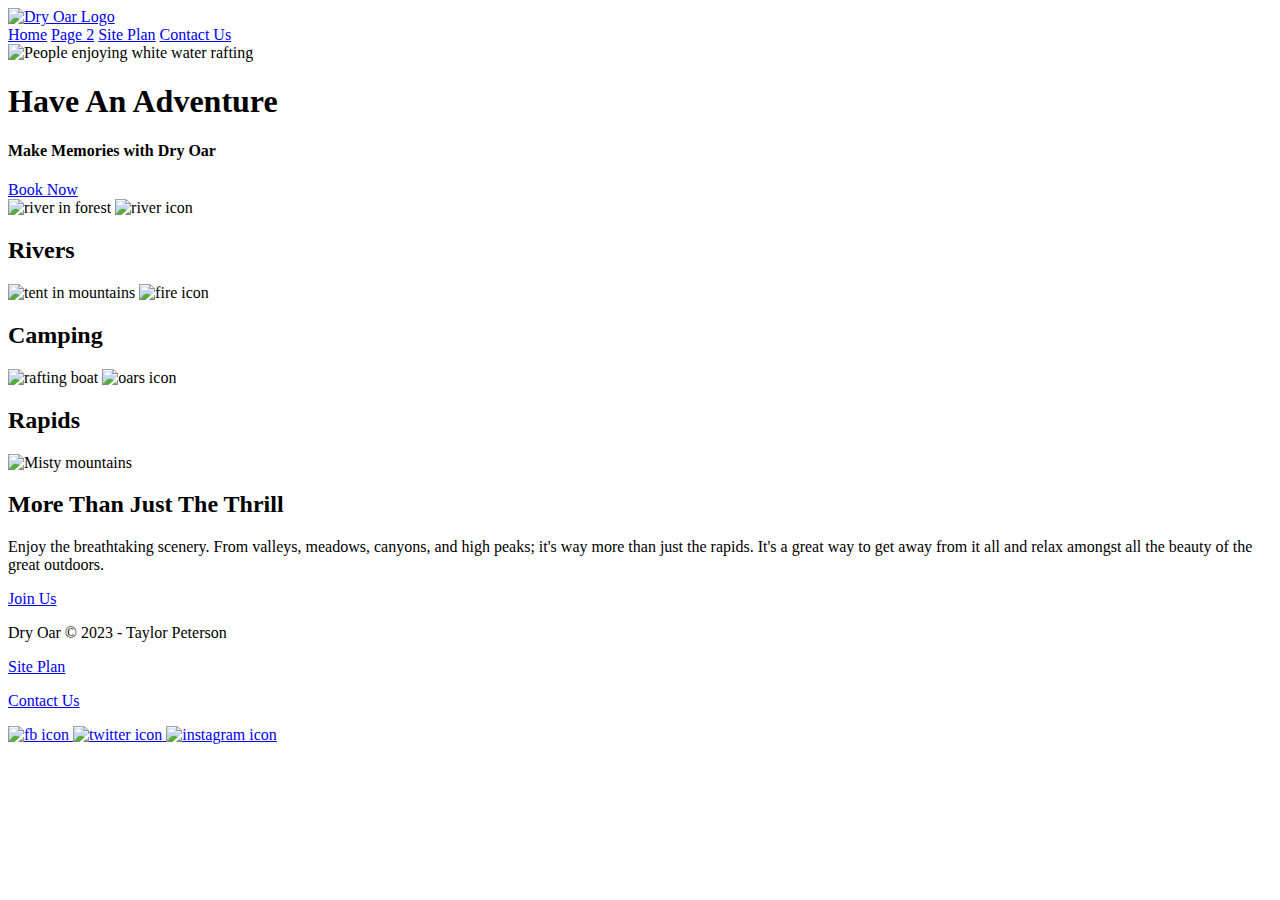
==== wwr/index.html @ a08f7346 "Add files via upload" ====
<!DOCTYPE html>
<html lang="en">
<head>
    <meta charset="UTF-8">
    <meta http-equiv="X-UA-Compatible" content="IE=edge">
    <meta name="viewport" content="width=device-width, initial-scale=1.0">
    <title>WDD130 Home Page</title>
</head>
<body>
    <header>
        <a id="logo_link" href="index.html">
            <img class="logo" src="https://byui-wdd.github.io/wdd130/rafting_images/dryoarlogo.png" alt="Dry Oar Logo">
        </a>
        <nav>
            <a href="index.html">Home</a>
            <a href="#">Page 2</a>
            <a href="site-plan-rafting.html">Site Plan</a>
            <a href="contactus.html">Contact Us</a>
        </nav>
</header>

        <div id="hero">
            <div id="hero-box">
                <img id="hero-img" src="images/Water-Rafting-in-Colorado.jpg" alt="People enjoying white water rafting" height="300px" width="600px">
            </div>
            <section id="hero-msg">
                <h1 class="home-title">Have An Adventure</h1>
                <h4>Make Memories with Dry Oar </h4>
                <div class='button-box'>
                    <a class='book' href="contactus.html">Book Now</a>
                </div>
            </section>
        </div>
        
        <main class="home-grid">
            <section class="rivers-card">
                <img class="card-img" src="images/river.jpg" alt="river in forest" height="200px" width="250px">
                <img class="icon" src="images/rivers-icon.png" alt="river icon"  height="100px" width="100px">
                <h2>Rivers</h2>
            </section>
            <section class="camping-card">
                <img class="card-img" src="images/camping.jpg" alt="tent in mountains"  height="200px" width="250px">
                <img class="icon" src="images/fire_icon.png" alt="fire icon" height="150px" width="100px">
                <h2>Camping</h2>
            </section>
            <section class="rapids-card">
                <img class="card-img" src="images/raft.jpg" alt="rafting boat" height="200px" width="250px">
                <img class="icon" src="images/oars.png" alt="oars icon" height="100px" width="100px">
                <h2>Rapids</h2>
            </section>
        
        </section>
        <img class="mountains" src="images/mountains.jpeg" alt="Misty mountains"  height="200px" width="250px">
        <section class="msg">
            <h2>More Than Just The Thrill</h2>
            <p>Enjoy the breathtaking scenery. From valleys, meadows, canyons, and high peaks; it's way more than just the rapids. It's a great way to get away from it all and relax amongst all the beauty of the great outdoors. </p>
            <a class='join' href="rivers.html">Join Us</a>
        </section>

            <footer>
                <p>Dry Oar &copy; 2023 - Taylor Peterson</p>
                <p><a href="site-plan-rafting.html">Site Plan</a></p>
                <p><a href="contactus.html">Contact Us</a></p>
                <div class="social">
                    <a href="https://facebook.com">
                        <img src="images/facebook.png" alt="fb icon" height="50px" width="50px">
                    </a>
                    <a href="https://twitter.com">
                        <img src="images/twitter.png" alt="twitter icon" height="50px" width="50px">
                    </a>
                    <a href="https://instagram.com">
                        <img src="images/instagram.png" alt="instagram icon" height="50px" width="50px">
                    </a>
                </div>
            </footer>

        </main>
    
</body>
</html>
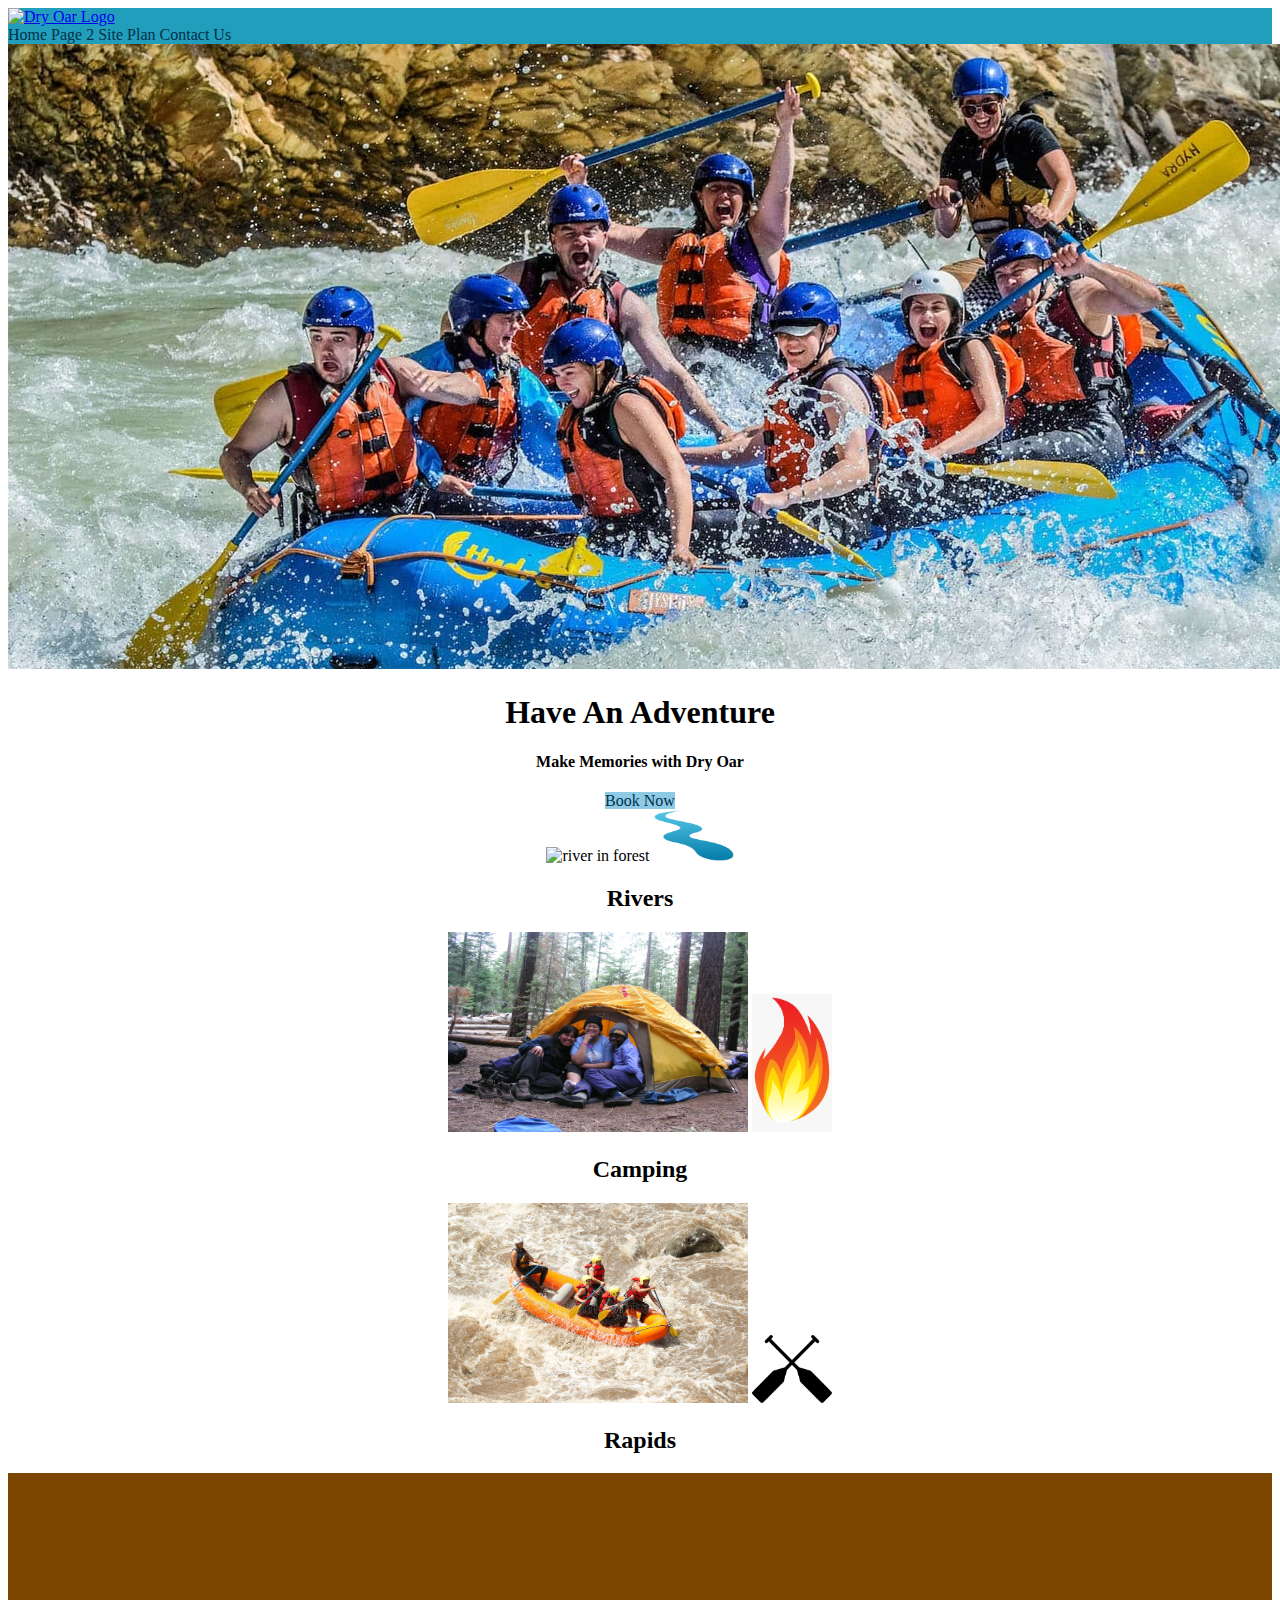
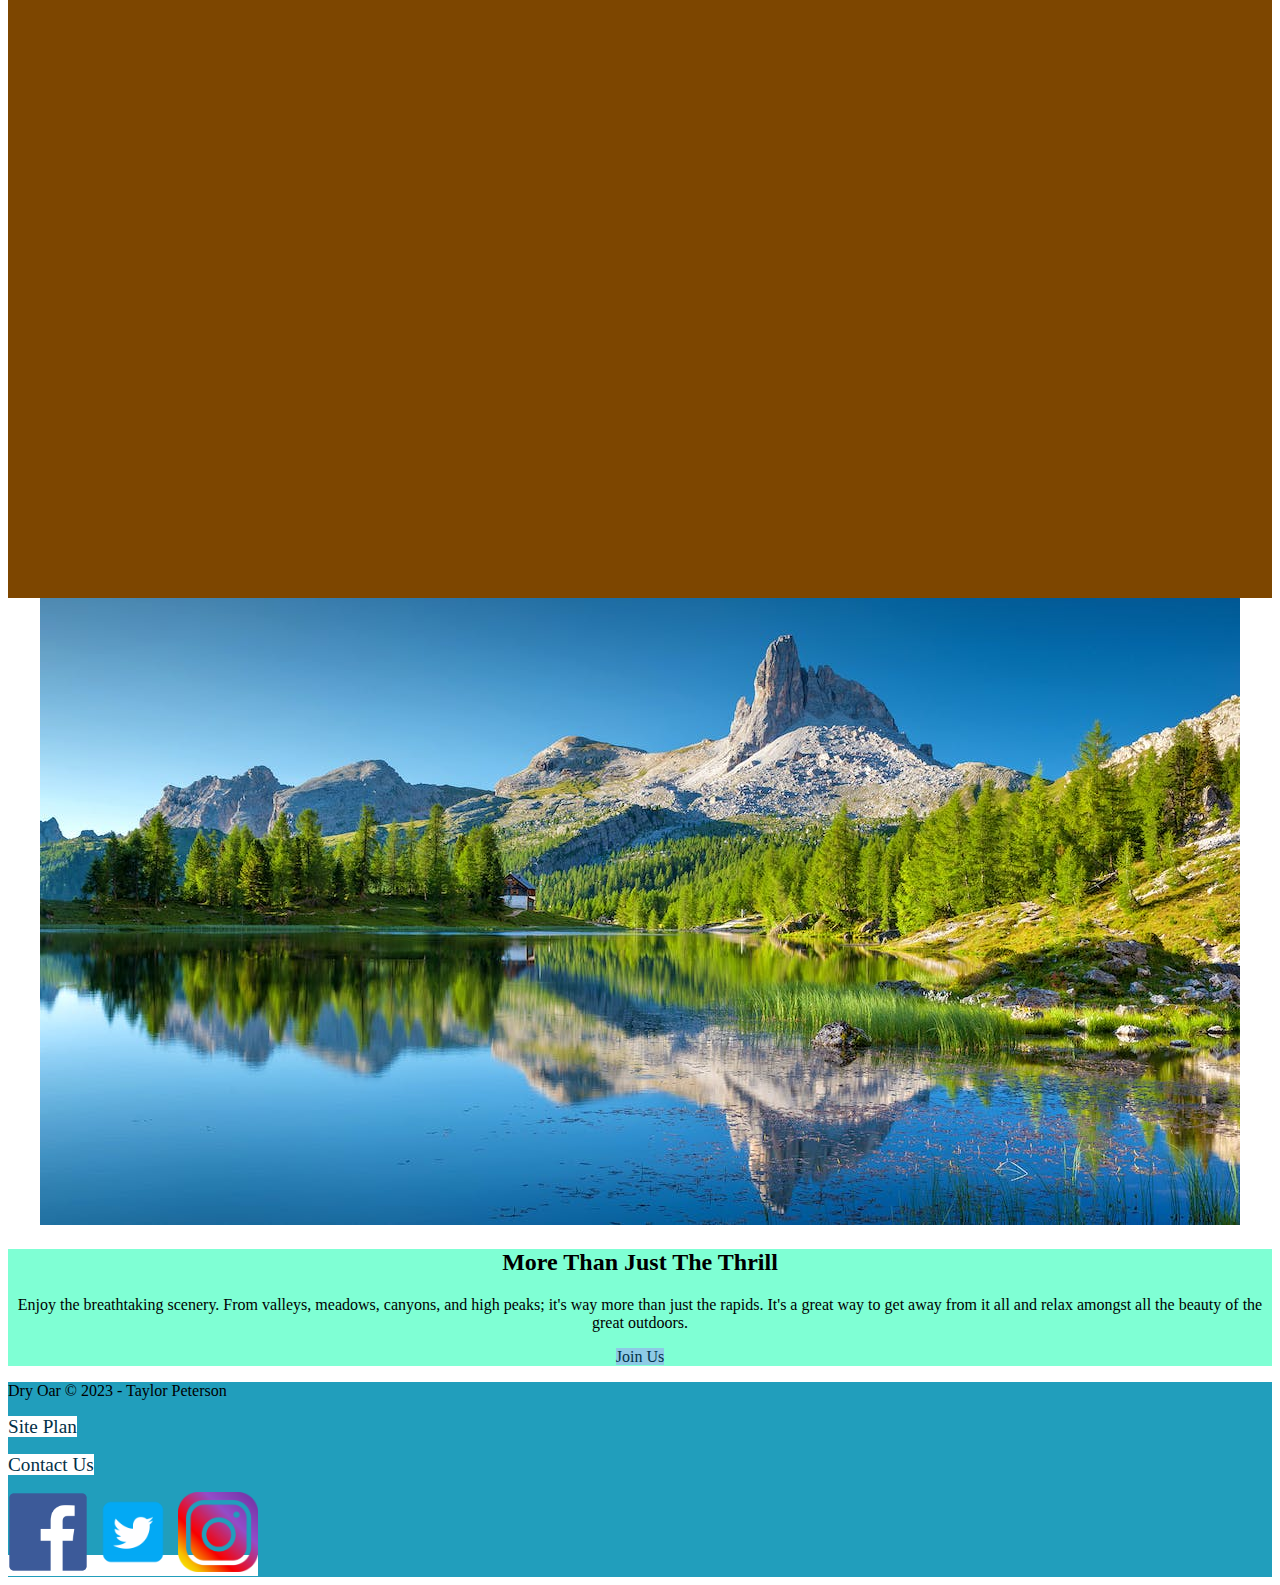
==== commit b12c330f: "Add files via upload" ====
--- a/wwr/index.html
+++ b/wwr/index.html
@@ -4,9 +4,11 @@
     <meta charset="UTF-8">
     <meta http-equiv="X-UA-Compatible" content="IE=edge">
     <meta name="viewport" content="width=device-width, initial-scale=1.0">
+    <link rel="stylesheet" href="styles/style.css">
     <title>WDD130 Home Page</title>
 </head>
 <body>
+    <div id="content">
     <header>
         <a id="logo_link" href="index.html">
             <img class="logo" src="https://byui-wdd.github.io/wdd130/rafting_images/dryoarlogo.png" alt="Dry Oar Logo">
@@ -21,7 +23,7 @@
 
         <div id="hero">
             <div id="hero-box">
-                <img id="hero-img" src="images/Water-Rafting-in-Colorado.jpg" alt="People enjoying white water rafting" height="300px" width="600px">
+                <img id="hero-img" src="images/Water-Rafting-in-Colorado.jpg" alt="People enjoying white water rafting">
             </div>
             <section id="hero-msg">
                 <h1 class="home-title">Have An Adventure</h1>
@@ -34,23 +36,22 @@
         
         <main class="home-grid">
             <section class="rivers-card">
-                <img class="card-img" src="images/river.jpg" alt="river in forest" height="200px" width="250px">
-                <img class="icon" src="images/rivers-icon.png" alt="river icon"  height="100px" width="100px">
+                <img class="card-img" src="images/river.jpg" alt="river in forest">
+                <img class="icon" src="images/rivers-icon.png" alt="river icon">
                 <h2>Rivers</h2>
             </section>
             <section class="camping-card">
-                <img class="card-img" src="images/camping.jpg" alt="tent in mountains"  height="200px" width="250px">
-                <img class="icon" src="images/fire_icon.png" alt="fire icon" height="150px" width="100px">
+                <img class="card-img" src="images/camping.jpg" alt="tent in mountains">
+                <img class="icon" src="images/fire_icon.png" alt="fire icon">
                 <h2>Camping</h2>
             </section>
             <section class="rapids-card">
-                <img class="card-img" src="images/raft.jpg" alt="rafting boat" height="200px" width="250px">
-                <img class="icon" src="images/oars.png" alt="oars icon" height="100px" width="100px">
+                <img class="card-img" src="images/raft.jpg" alt="rafting boat">
+                <img class="icon" src="images/oars.png" alt="oars icon">
                 <h2>Rapids</h2>
             </section>
-        
-        </section>
-        <img class="mountains" src="images/mountains.jpeg" alt="Misty mountains"  height="200px" width="250px">
+            <div id="background"></div> 
+        <img class="mountains" src="images/mountains.jpeg" alt="Misty mountains">
         <section class="msg">
             <h2>More Than Just The Thrill</h2>
             <p>Enjoy the breathtaking scenery. From valleys, meadows, canyons, and high peaks; it's way more than just the rapids. It's a great way to get away from it all and relax amongst all the beauty of the great outdoors. </p>
@@ -62,19 +63,19 @@
                 <p><a href="site-plan-rafting.html">Site Plan</a></p>
                 <p><a href="contactus.html">Contact Us</a></p>
                 <div class="social">
-                    <a href="https://facebook.com">
-                        <img src="images/facebook.png" alt="fb icon" height="50px" width="50px">
+                    <a href="https://facebook.com" target="_blank">
+                        <img class="icon" src="images/facebook.png" alt="fb icon">
                     </a>
-                    <a href="https://twitter.com">
-                        <img src="images/twitter.png" alt="twitter icon" height="50px" width="50px">
+                    <a href="https://twitter.com" target="_self">
+                        <img class="icon" src="images/twitter.png" alt="twitter icon">
                     </a>
-                    <a href="https://instagram.com">
-                        <img src="images/instagram.png" alt="instagram icon" height="50px" width="50px">
+                    <a href="https://instagram.com" target="_blank">
+                        <img class="icon" src="images/instagram.png" alt="instagram icon">
                     </a>
                 </div>
             </footer>
 
         </main>
-    
+    </div> 
 </body>
 </html>--- a/wwr/styles/style.css
+++ b/wwr/styles/style.css
@@ -0,0 +1,123 @@
+div#content 
+{
+    max-width: 1600px;
+    margin: 0 auto;
+}
+
+nav a
+{
+    text-align: center;
+    color: #023047;
+    text-decoration: none;
+}
+
+#hero-msg h1
+{
+    text-align: center;
+    
+}
+
+#hero-msg h4
+{
+    text-align: center;
+}
+
+div.button-box
+{
+    text-align: center;
+}
+
+main
+{
+    text-align: center;
+}
+
+div#background {
+    height: 725px;
+}
+
+body 
+{
+    background-color: white;
+}
+
+header
+{
+    background-color: #219EBC;
+}
+
+nav a:hover
+{
+    background-color: #8ECAE6 ;
+    color: #023047;
+}
+
+.join
+{
+    background-color: #8ECAE6 ;
+    color: #023047;
+    text-align: center;
+    text-decoration: none;
+}
+
+.join:hover
+{
+    background-color: #219EBC ;
+    color: #023047;
+}
+
+.book
+{
+    background-color: #8ECAE6 ;
+    color: #023047;
+    text-align: center;
+    text-decoration: none;
+}
+
+.book:hover
+{
+    background-color: #219EBC ;
+    color: #023047;
+}
+
+#background
+{
+    background-color: #7D4600;
+}
+
+.msg
+{
+ background-color: aquamarine;
+}
+
+footer 
+{
+   background-color: #219EBC;
+   text-align: left;
+}
+
+footer a 
+{
+   background-color: white;
+   color: #023047;
+    text-align: center;
+    text-decoration: none;
+    font-size: 1.2em;
+}
+
+footer a:hover
+{
+   background-color: #7D4600;
+   color: aquamarine;
+   text-decoration: underline;
+}
+
+.icon {
+    width: 80px;
+}
+
+.card-img
+{
+    width: 300px;
+    height: 200px;
+}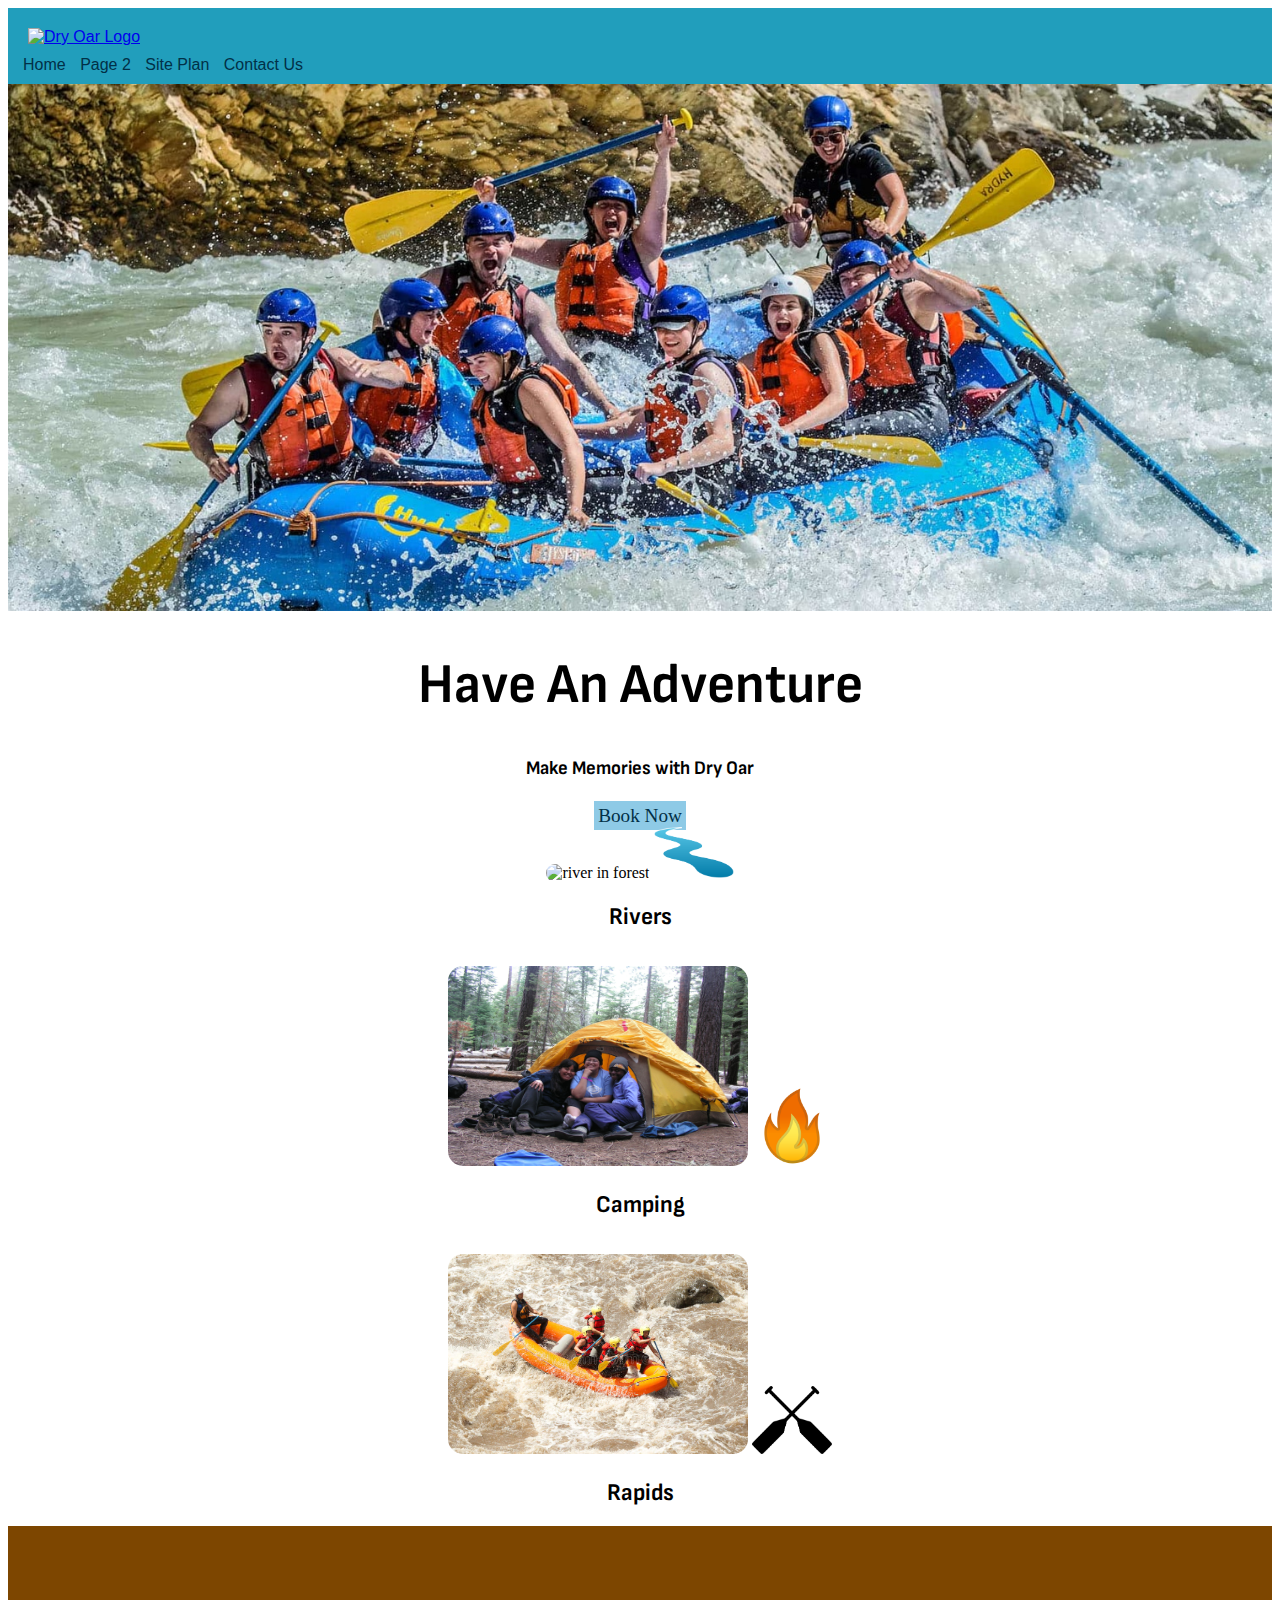
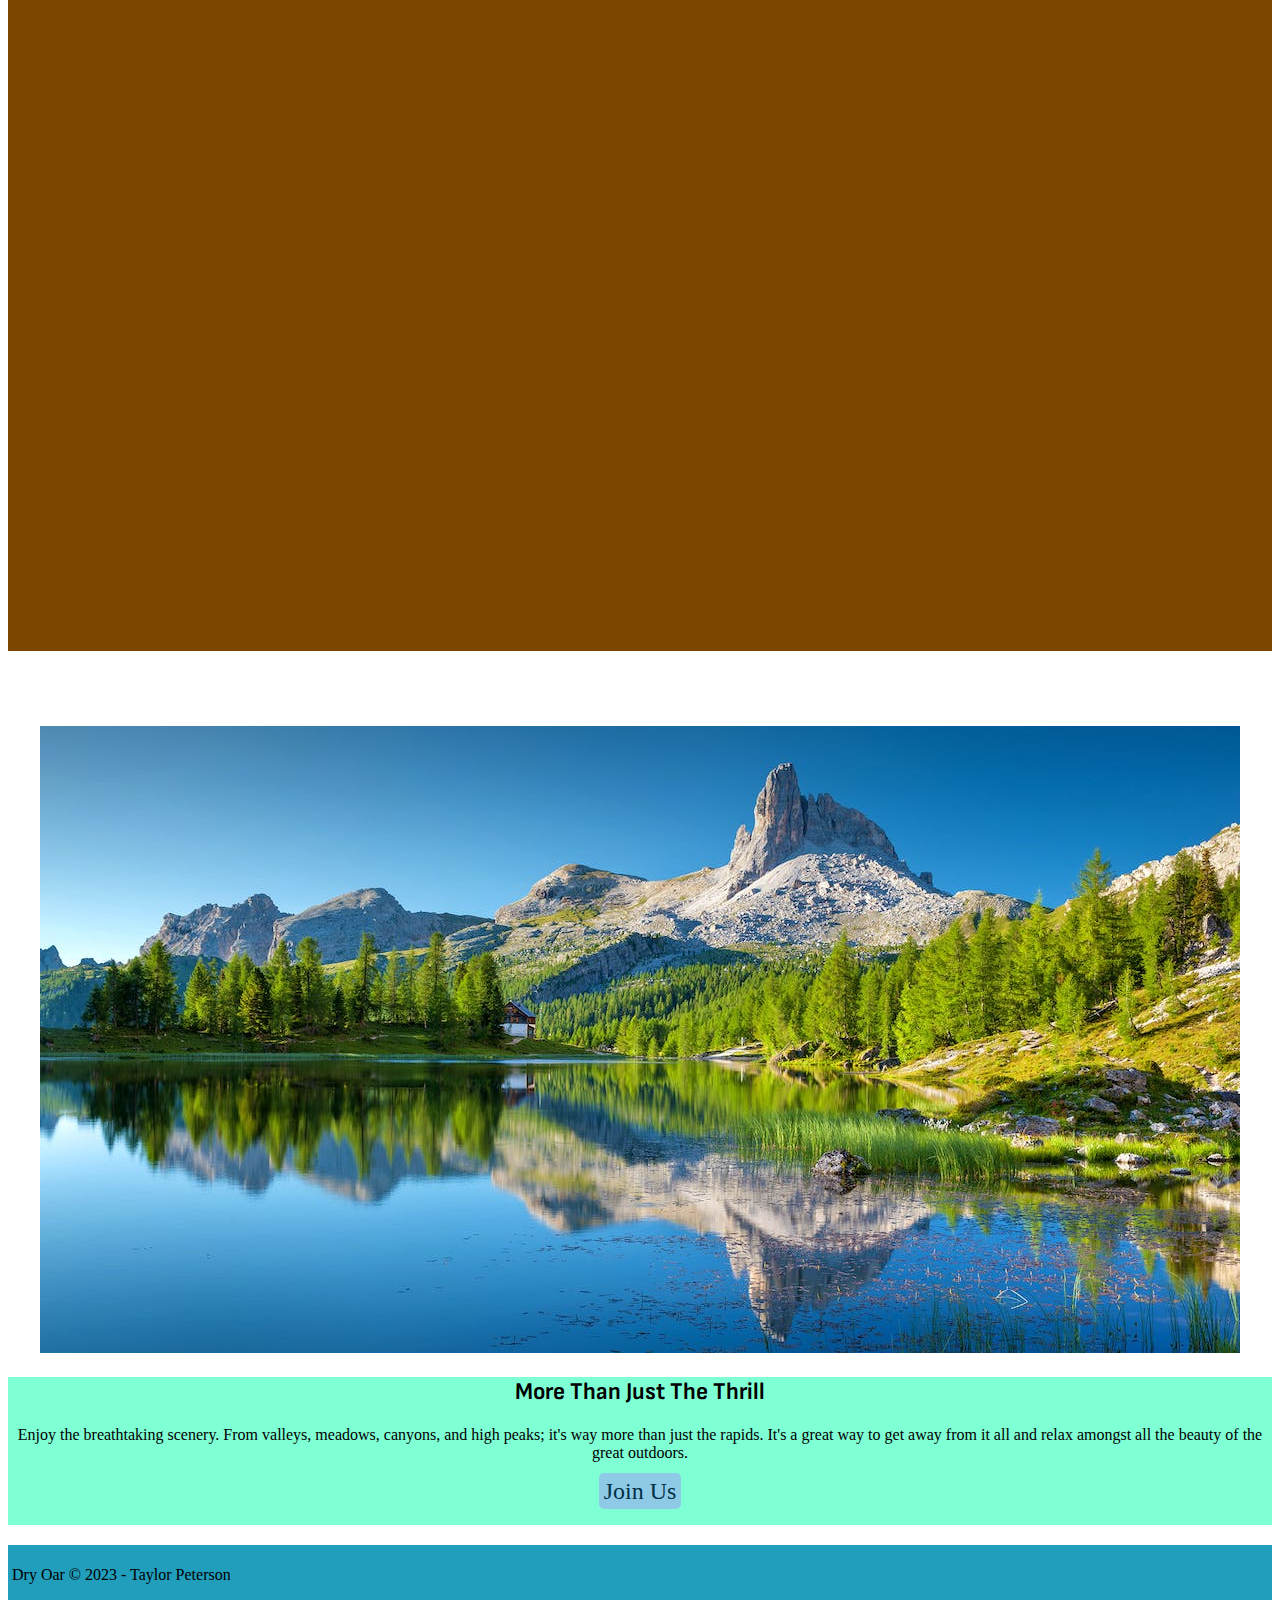
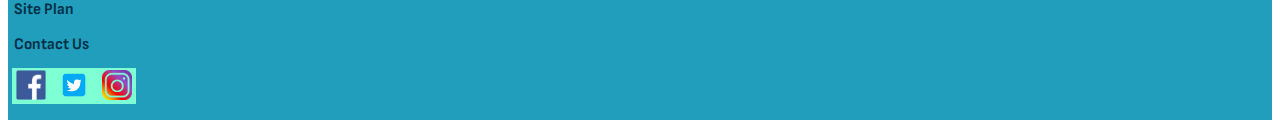
==== commit 409291fc: "Add files via upload" ====
--- a/wwr/index.html
+++ b/wwr/index.html
@@ -60,17 +60,16 @@
 
             <footer>
                 <p>Dry Oar &copy; 2023 - Taylor Peterson</p>
-                <p><a href="site-plan-rafting.html">Site Plan</a></p>
-                <p><a href="contactus.html">Contact Us</a></p>
-                <div class="social">
+                <p><b href="site-plan-rafting.html">Site Plan</b></p>
+                <p><b href="contactus.html">Contact Us</b></p>
                     <a href="https://facebook.com" target="_blank">
-                        <img class="icon" src="images/facebook.png" alt="fb icon">
+                        <img class="social" src="images/facebook.png" alt="fb icon">
                     </a>
-                    <a href="https://twitter.com" target="_self">
-                        <img class="icon" src="images/twitter.png" alt="twitter icon">
+                    <a href="https://twitter.com" target="_blank">
+                        <img class="social" src="images/twitter.png" alt="twitter icon">
                     </a>
                     <a href="https://instagram.com" target="_blank">
-                        <img class="icon" src="images/instagram.png" alt="instagram icon">
+                        <img class="social" src="images/instagram.png" alt="instagram icon">
                     </a>
                 </div>
             </footer>
--- a/wwr/styles/style.css
+++ b/wwr/styles/style.css
@@ -1,3 +1,12 @@
+@import url('https://fonts.googleapis.com/css2?family=Sofia+Sans+Semi+Condensed:wght@200&display=swap');
+
+
+:root
+{
+    --heading-font: "Sofia Sans Semi Condensed";
+  --paragraph-font: Roboto, Helvetica, sans-serif;
+}
+
 div#content 
 {
     max-width: 1600px;
@@ -9,21 +18,37 @@
     text-align: center;
     color: #023047;
     text-decoration: none;
+    padding: 5px;
+    
+}
+
+div#hero
+{
+    text-align: center;
+}
+
+#hero-img
+{
+ width: 100%;   
 }
 
 #hero-msg h1
 {
-    text-align: center;
-    
+    font-size: 3.5em;
+    text-align: center;
+    font-family: var(--heading-font);
 }
 
 #hero-msg h4
 {
-    text-align: center;
+    font-size: 1.2em;
+    text-align: center;
+    font-family: var(--heading-font);
 }
 
 div.button-box
 {
+    font-size: 1.2em;
     text-align: center;
 }
 
@@ -44,12 +69,15 @@
 header
 {
     background-color: #219EBC;
+    font-family: var(--paragraph-font);
+    padding: 10px 10px;
 }
 
 nav a:hover
 {
     background-color: #8ECAE6 ;
     color: #023047;
+    
 }
 
 .join
@@ -57,6 +85,9 @@
     background-color: #8ECAE6 ;
     color: #023047;
     text-align: center;
+    font-size: 1.5em;
+    padding: 5px;
+    border-radius: 5px;
     text-decoration: none;
 }
 
@@ -70,8 +101,10 @@
 {
     background-color: #8ECAE6 ;
     color: #023047;
-    text-align: center;
-    text-decoration: none;
+    padding: 4px;
+    text-align: center;
+    text-decoration: none;
+    margin-bottom: 20px;
 }
 
 .book:hover
@@ -83,41 +116,85 @@
 #background
 {
     background-color: #7D4600;
+    margin-bottom: 75px;
 }
 
 .msg
 {
  background-color: aquamarine;
+ padding-bottom: 20px;
 }
 
 footer 
 {
    background-color: #219EBC;
    text-align: left;
+   padding-bottom: 15px;
+   padding-left: 4px;
+   padding-top: 5px;
+   margin-top: 20px
 }
 
 footer a 
 {
-   background-color: white;
+   background-color: aquamarine;
    color: #023047;
     text-align: center;
     text-decoration: none;
     font-size: 1.2em;
-}
-
-footer a:hover
+    padding-top: 15px;
+    padding-left: 4px;
+    padding-right: 4px;
+}
+
+footer b 
+{
+   color: #023047;
+    text-align: center;
+    font-family: var(--heading-font);
+    text-decoration: none;
+    font-size: 1em;
+    padding: 2px;
+}
+
+footer b:hover
 {
    background-color: #7D4600;
    color: aquamarine;
    text-decoration: underline;
 }
 
+footer a:hover
+{
+   background-color: #7D4600;
+}
+
 .icon {
     width: 80px;
 }
 
+.social
+{
+    max-width: 30px;
+    max-height: 30px;
+}
+
+.logo
+{
+    max-width: 150px;
+    max-height: 150px;
+    padding: 10px;
+}
+
 .card-img
 {
+    border-radius: 15px;
+    margin-top: 15px;
     width: 300px;
     height: 200px;
+}
+
+h2
+{
+    font-family: var(--heading-font);
 }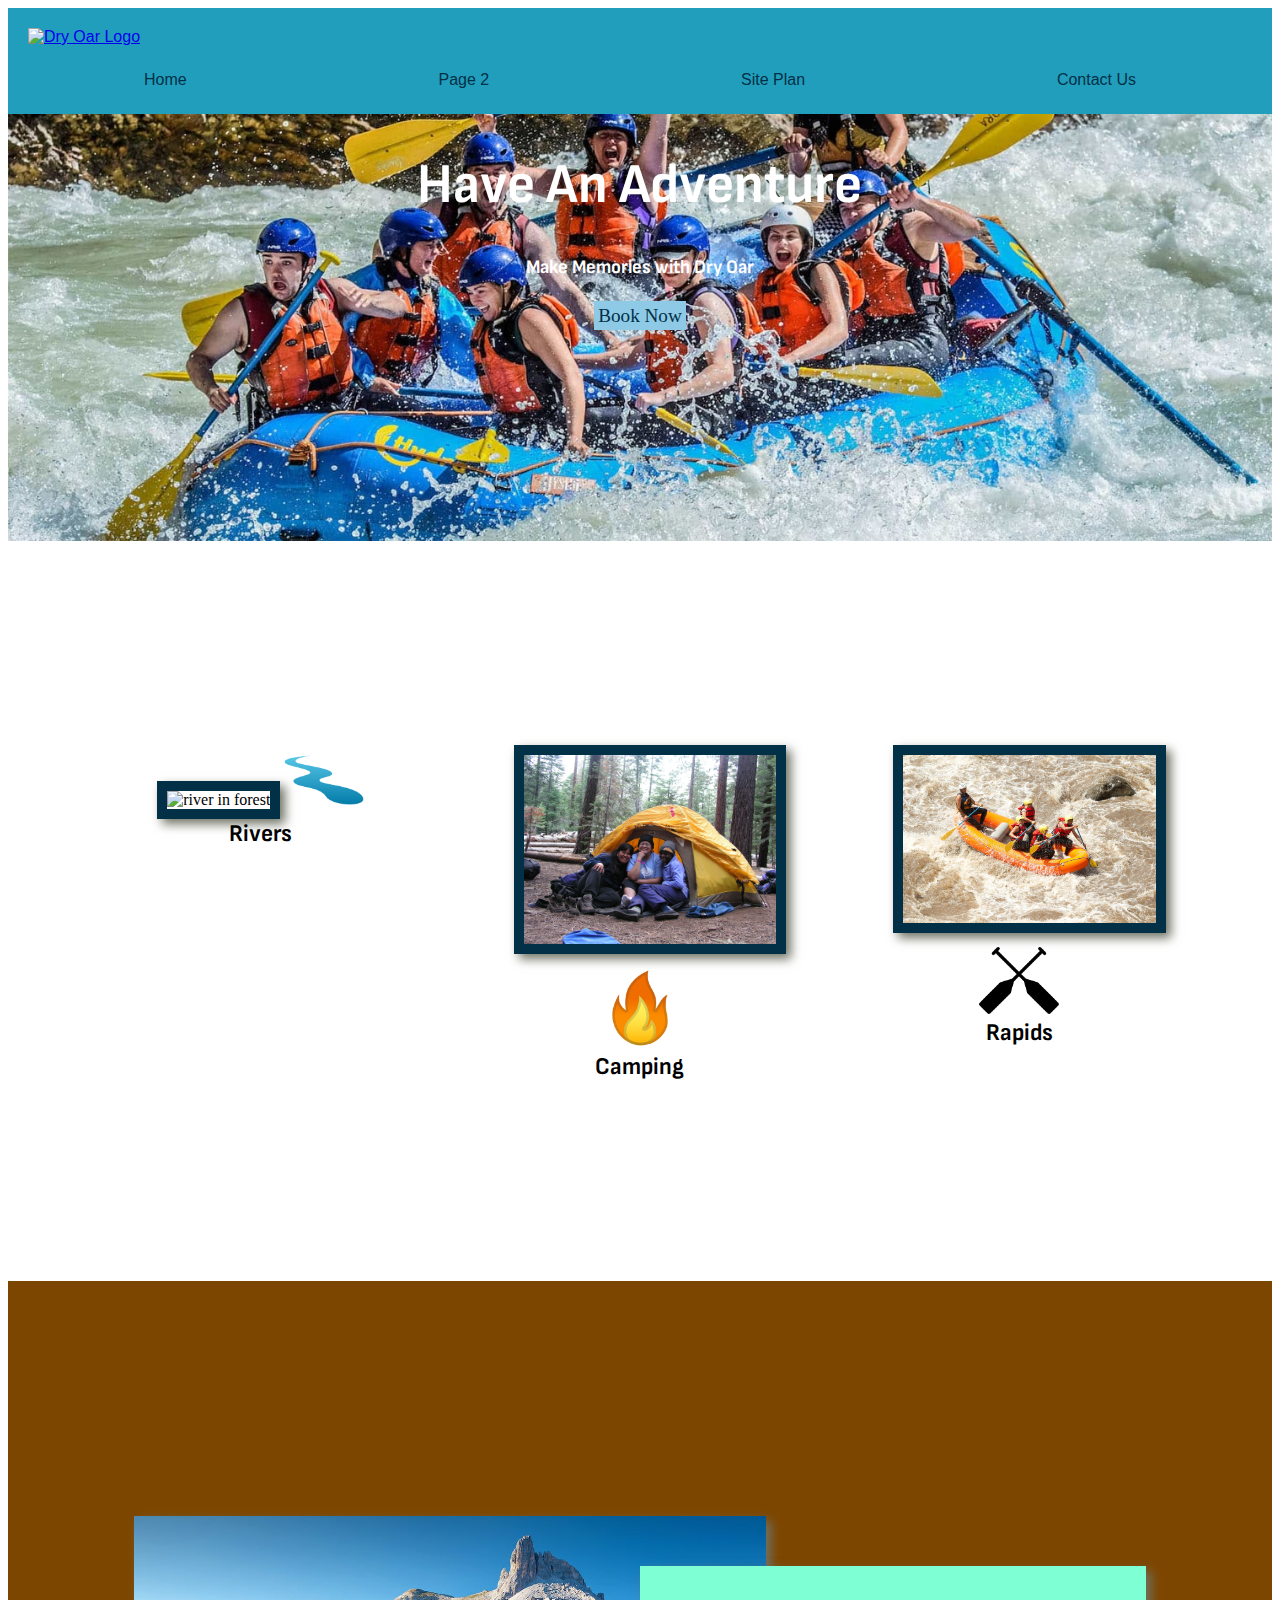
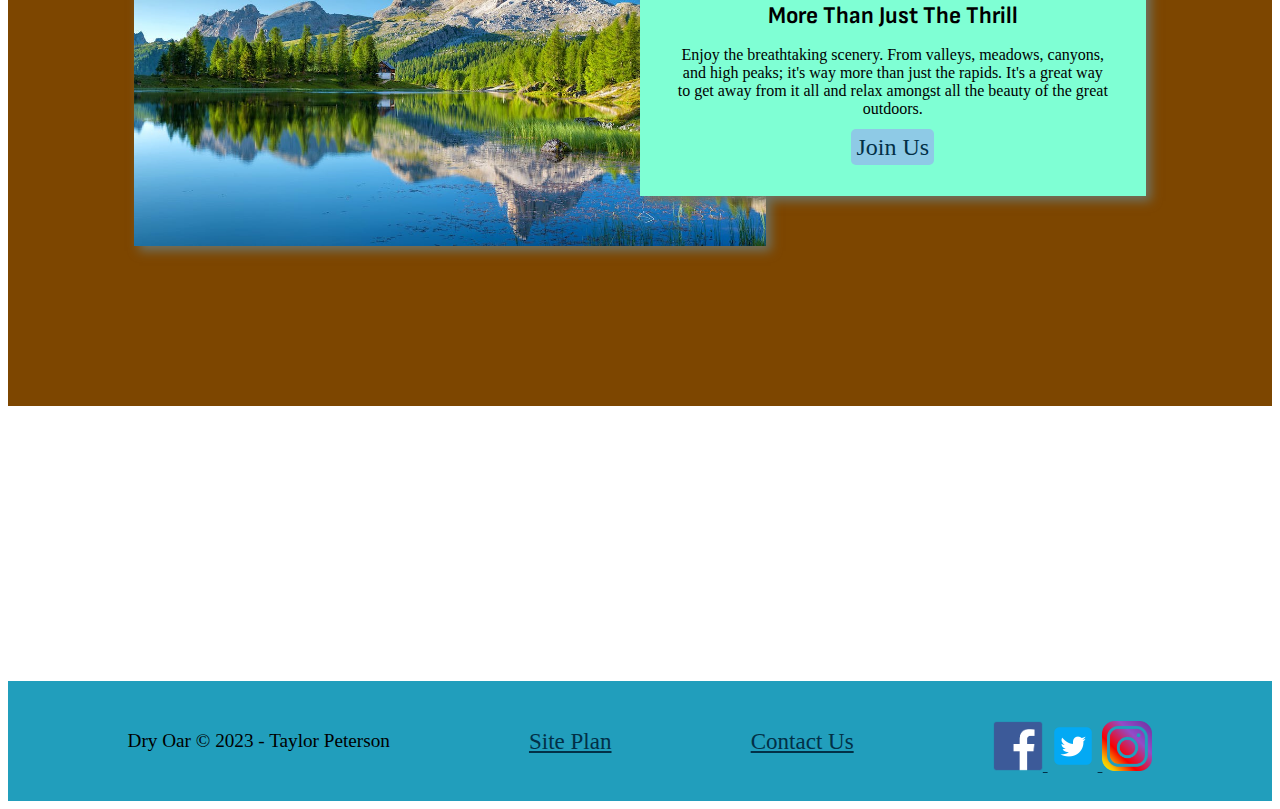
==== commit 8adb69b7: "Add files via upload" ====
--- a/wwr/index.html
+++ b/wwr/index.html
@@ -60,18 +60,20 @@
 
             <footer>
                 <p>Dry Oar &copy; 2023 - Taylor Peterson</p>
-                <p><b href="site-plan-rafting.html">Site Plan</b></p>
-                <p><b href="contactus.html">Contact Us</b></p>
+                <p><a href="site-plan-rafting.html">Site Plan</a></p>
+                <p><a href="contactus.html">Contact Us</a></p>
+                    
+                <div class = "social">
                     <a href="https://facebook.com" target="_blank">
-                        <img class="social" src="images/facebook.png" alt="fb icon">
+                        <img src="images/facebook.png" alt="fb icon">
                     </a>
                     <a href="https://twitter.com" target="_blank">
-                        <img class="social" src="images/twitter.png" alt="twitter icon">
+                        <img src="images/twitter.png" alt="twitter icon">
                     </a>
                     <a href="https://instagram.com" target="_blank">
-                        <img class="social" src="images/instagram.png" alt="instagram icon">
+                        <img src="images/instagram.png" alt="instagram icon">
                     </a>
-                </div>
+                    </div>
             </footer>
 
         </main>
--- a/wwr/styles/style.css
+++ b/wwr/styles/style.css
@@ -7,7 +7,7 @@
   --paragraph-font: Roboto, Helvetica, sans-serif;
 }
 
-div#content 
+#content 
 {
     max-width: 1600px;
     margin: 0 auto;
@@ -18,35 +18,61 @@
     text-align: center;
     color: #023047;
     text-decoration: none;
-    padding: 5px;
-    
-}
-
-div#hero
-{
-    text-align: center;
-}
-
-#hero-img
-{
- width: 100%;   
-}
-
+    display: block;
+    padding: 15px;
+    
+}
+nav {
+    display: flex;
+    justify-content: space-around; 
+}
+#hero {
+    display: grid;
+    grid-template-columns: 1fr 3fr 1fr;
+    margin-top: -100px;
+    text-align: center;
+}
+
+#hero-img {
+    width:100%;
+}
+#hero-box {
+    grid-column: 1/4;
+    grid-row: 1/3;
+    z-index: -1;
+}
+
+#hero-msg {
+    grid-column: 2/3;
+    grid-row: 1/2;
+    margin-top: 100px;
+}
 #hero-msg h1
 {
     font-size: 3.5em;
     text-align: center;
     font-family: var(--heading-font);
+    color:white;
+    
+    
+}
+
+#background {
+    height:725px;
+    background-color:#023047;
+    grid-column: 1/11;
+    grid-row: 4/9;
 }
 
 #hero-msg h4
 {
     font-size: 1.2em;
     text-align: center;
-    font-family: var(--heading-font);
-}
-
-div.button-box
+    color:white;
+    font-family: var(--heading-font);
+}
+
+.button-box
 {
     font-size: 1.2em;
     text-align: center;
@@ -57,8 +83,10 @@
     text-align: center;
 }
 
-div#background {
+#background {
     height: 725px;
+        grid-column: 1/11;
+        grid-row: 4/9;
 }
 
 body 
@@ -74,7 +102,7 @@
 }
 
 nav a:hover
-{
+{   
     background-color: #8ECAE6 ;
     color: #023047;
     
@@ -123,38 +151,115 @@
 {
  background-color: aquamarine;
  padding-bottom: 20px;
-}
-
+ padding: 35px;
+ grid-column: 6/10;
+ grid-row: 6/7;
+ box-shadow: 5px 5px 10px #6f7364;
+}
+
+
+
+.icon {
+    width: 80px;
+}
+h2 {
+    margin: 0;
+}
+#logo_link {
+    padding-top: 5px;
+    justify-self: center;
+    align-self: center;
+}
+.icon {
+    width: 80px;
+    padding-top: 10px;
+}
+footer .social img {
+    padding-top: 15px;
+    max-width: 50px;
+    max-height: 50px;
+}
+
+.logo
+{
+    width: 80px;
+    padding: 10px;
+}
+
+.card-img {
+    border: 10px solid #023047;
+    transition: transform .5s;
+    box-shadow: 5px 5px 10px #6f7364;
+}
+.card-img:hover {
+    opacity: .6;
+    transform: scale(1.1);
+}
+.card-img, .mountains {
+    width: 100%;
+}
+
+.rivers-card, .camping-card, .rapids-card {
+    margin: 200px 0px;
+}
+.home-grid {
+    display: grid;
+    grid-template-columns: repeat(10, 1fr);
+}
+
+.main section img {
+    box-sizing: border-box;
+}
+
+.rivers-card
+{
+    grid-column: 2/4;
+    grid-row: 2/3;
+    
+}
+
+.camping-card {
+    grid-column: 5/7;
+    grid-row: 2/3;
+}
+.rapids-card {
+    grid-column: 8/10;
+    grid-row: 2/3;
+}
+
+h2
+{
+    font-family: var(--heading-font);
+}
 footer 
 {
    background-color: #219EBC;
-   text-align: left;
-   padding-bottom: 15px;
-   padding-left: 4px;
-   padding-top: 5px;
-   margin-top: 20px
+  grid-row: 9/10;
+  grid-column: 1/11;
+  padding: 25px 50px;
+  margin-top: 200px; 
+  display: flex;
+  justify-content: space-around;
+  align-items: center;    
 }
 
 footer a 
 {
-   background-color: aquamarine;
    color: #023047;
-    text-align: center;
-    text-decoration: none;
-    font-size: 1.2em;
-    padding-top: 15px;
-    padding-left: 4px;
-    padding-right: 4px;
+    font-size: 1.2em;
 }
 
 footer b 
 {
    color: #023047;
-    text-align: center;
     font-family: var(--heading-font);
     text-decoration: none;
     font-size: 1em;
     padding: 2px;
+}
+
+footer p {
+    font-size: 1.2em;
 }
 
 footer b:hover
@@ -166,35 +271,13 @@
 
 footer a:hover
 {
-   background-color: #7D4600;
-}
-
-.icon {
-    width: 80px;
-}
-
-.social
-{
-    max-width: 30px;
-    max-height: 30px;
-}
-
-.logo
-{
-    max-width: 150px;
-    max-height: 150px;
-    padding: 10px;
-}
-
-.card-img
-{
-    border-radius: 15px;
-    margin-top: 15px;
-    width: 300px;
-    height: 200px;
-}
-
-h2
-{
-    font-family: var(--heading-font);
+    opacity: .6;
+    transform: scale(1.1);
+}
+
+.mountains {
+    width: 100%;
+    grid-column: 2/7;
+    grid-row: 5/8;
+    box-shadow: 5px 5px 10px #6f7364;
 }